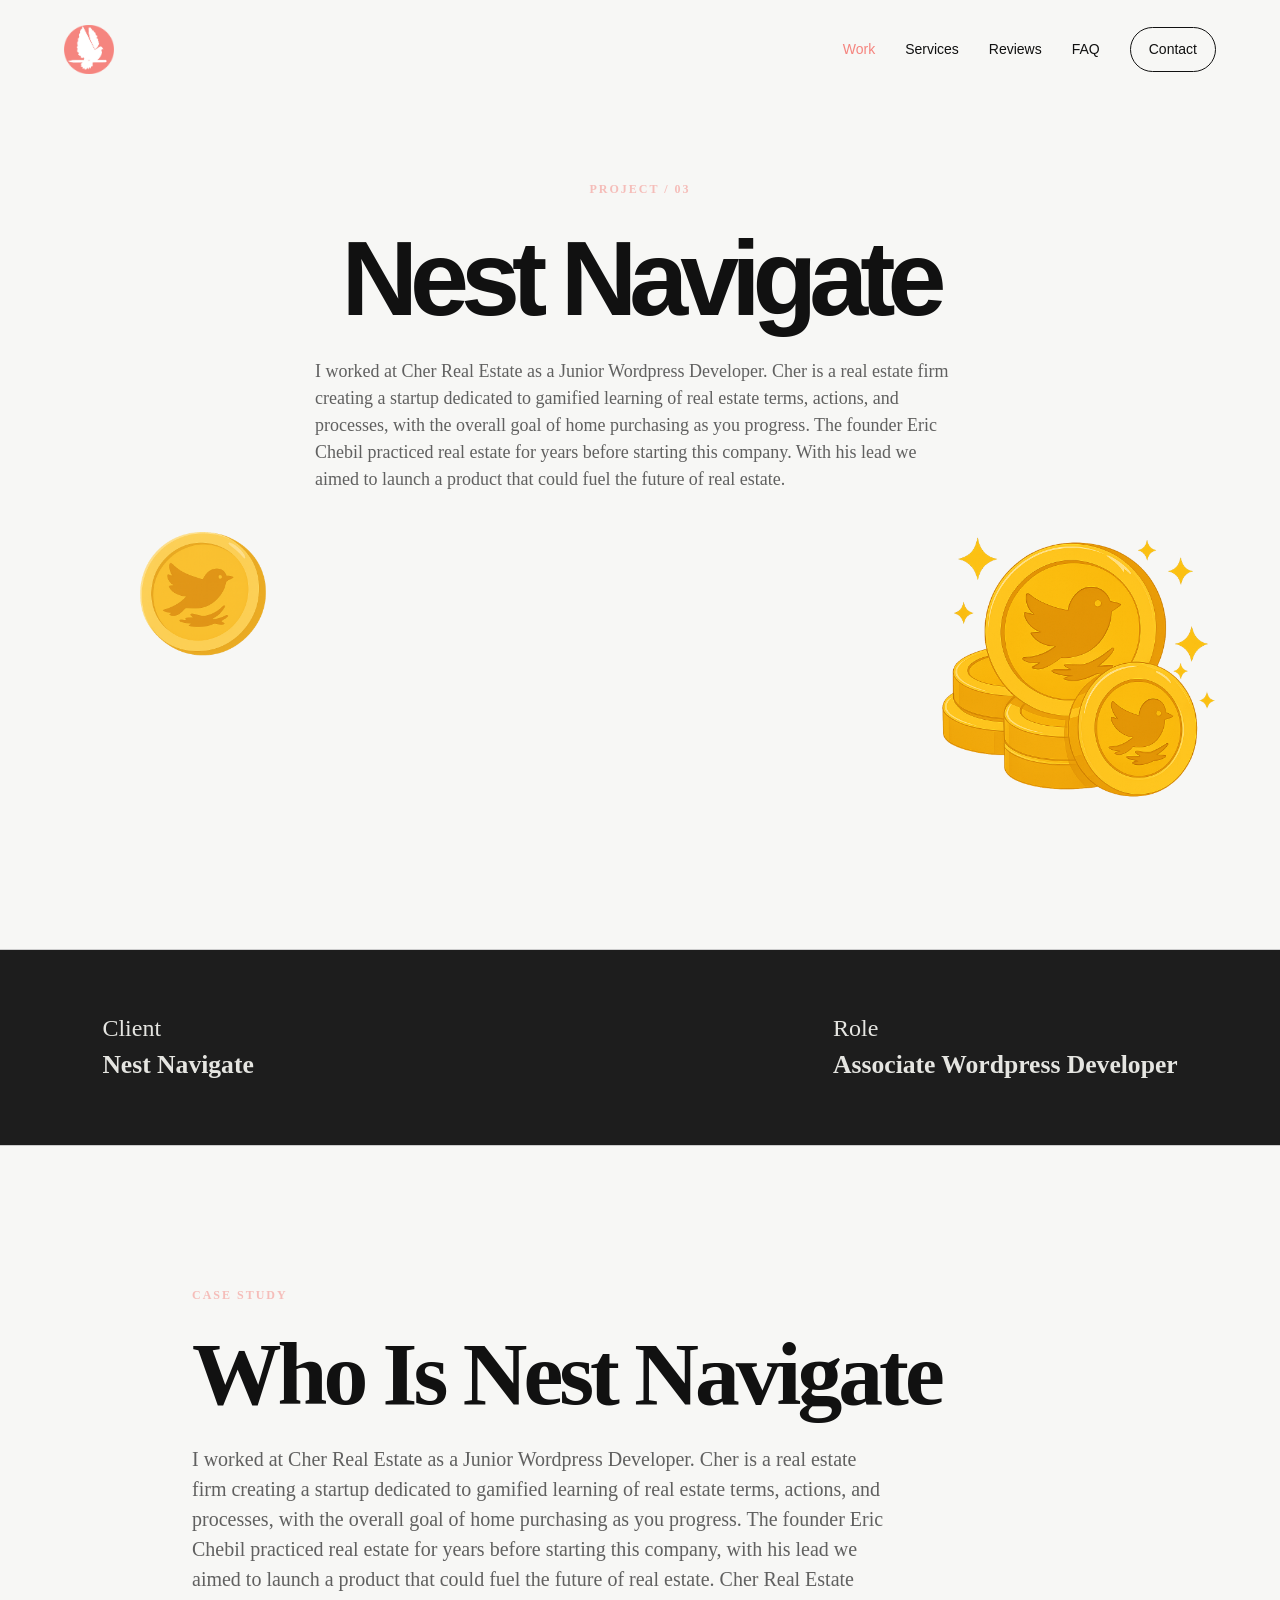
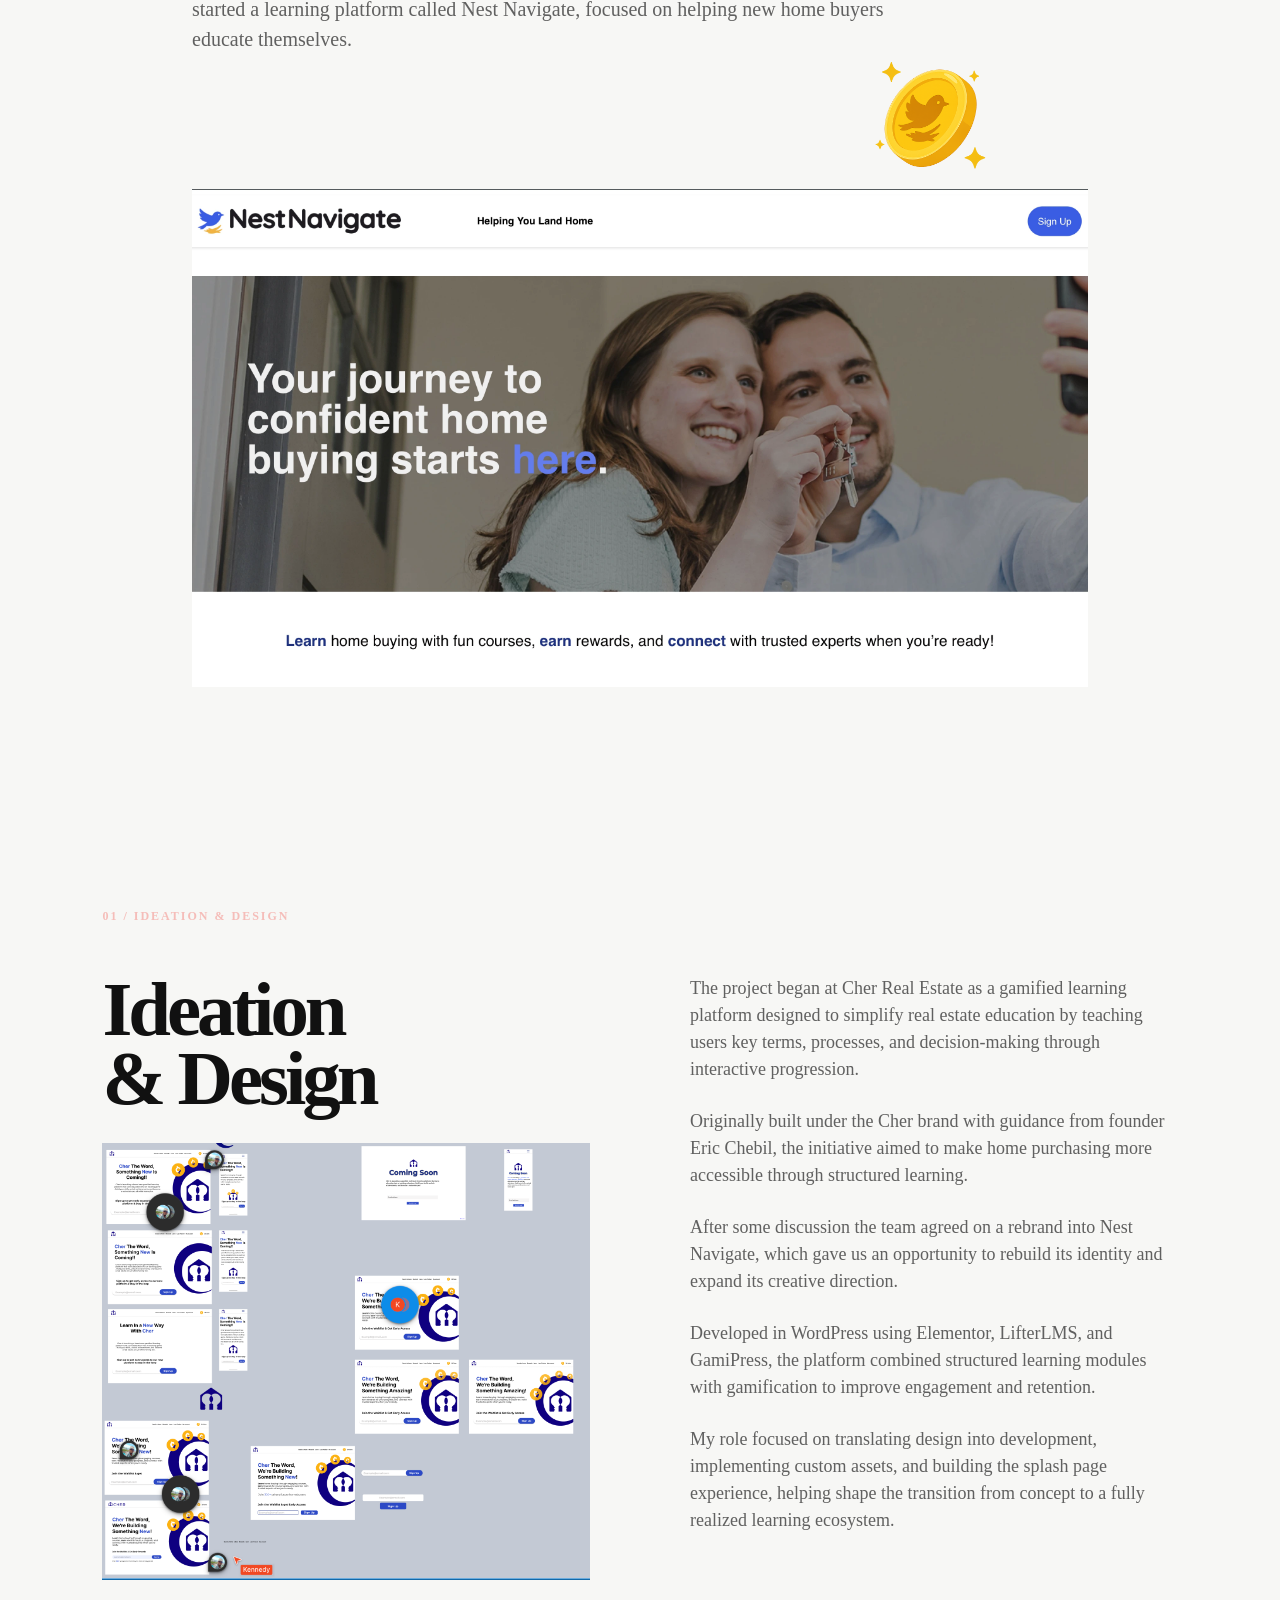
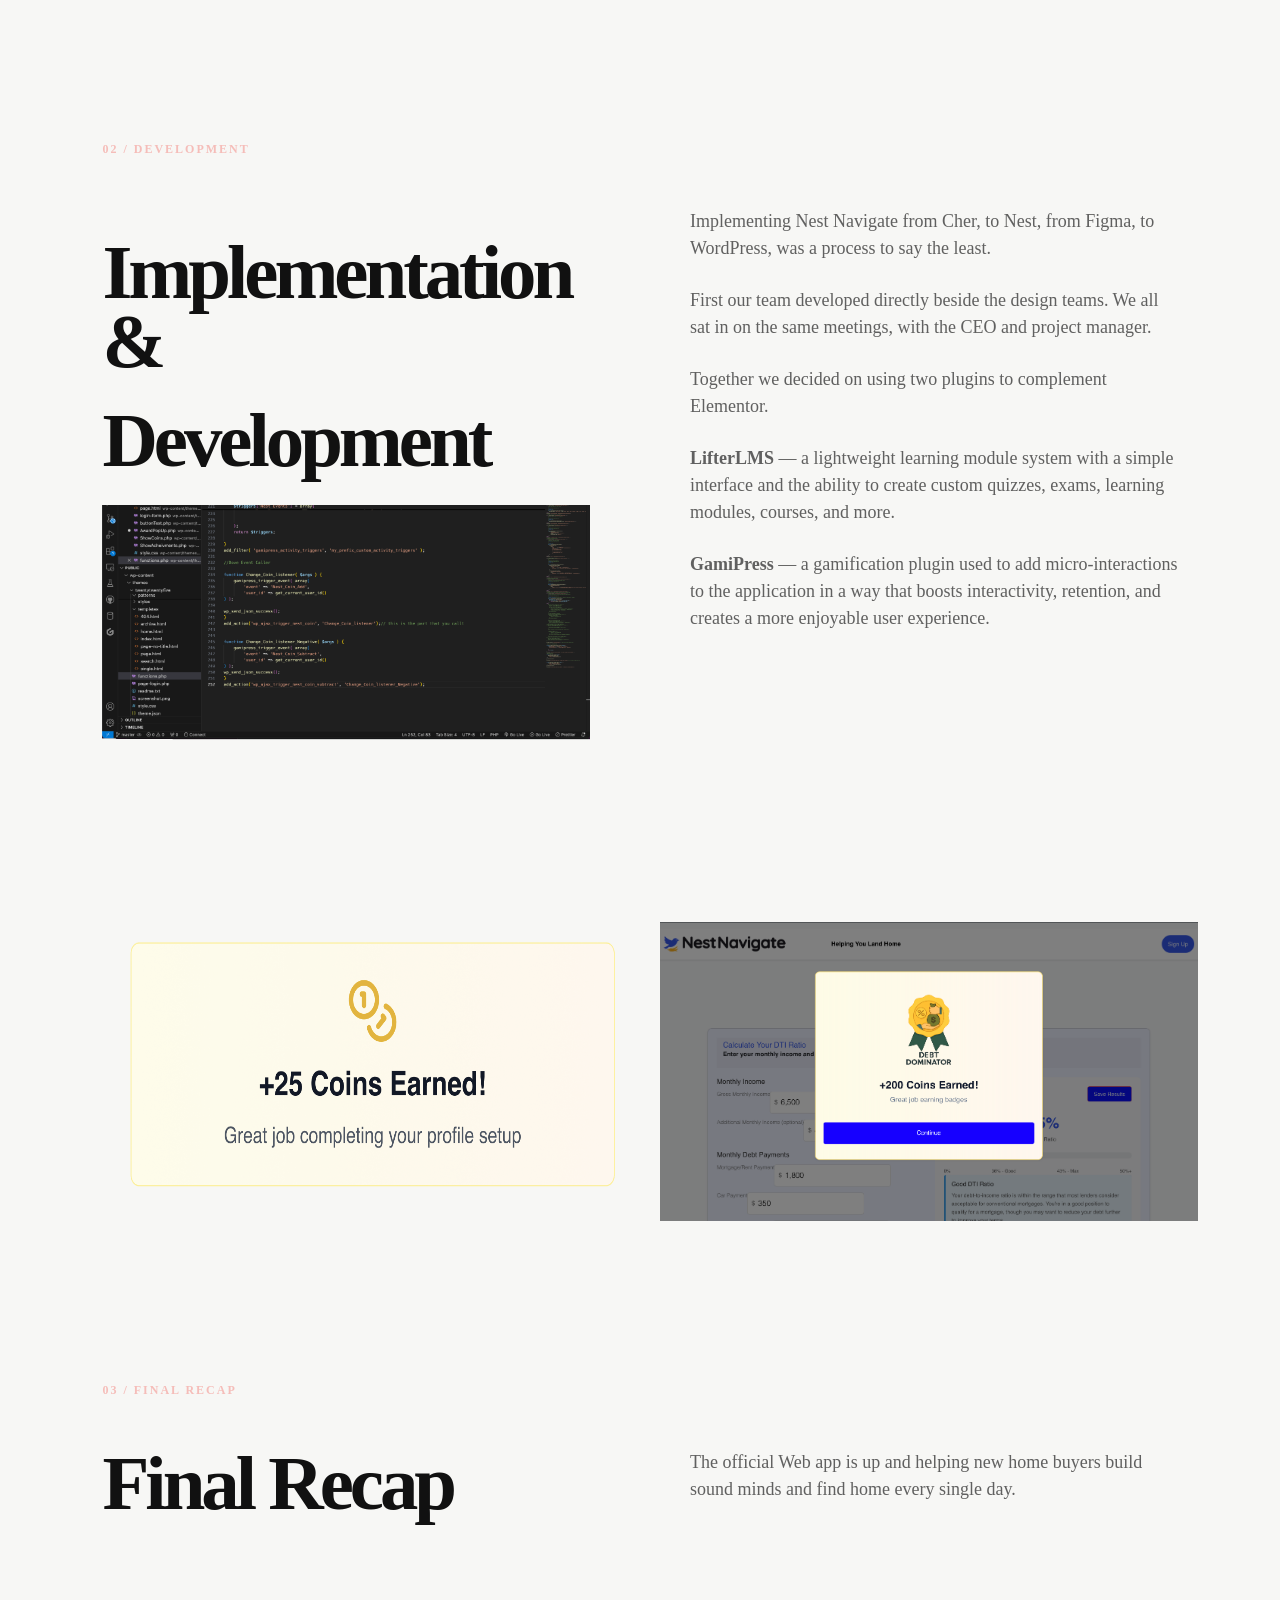
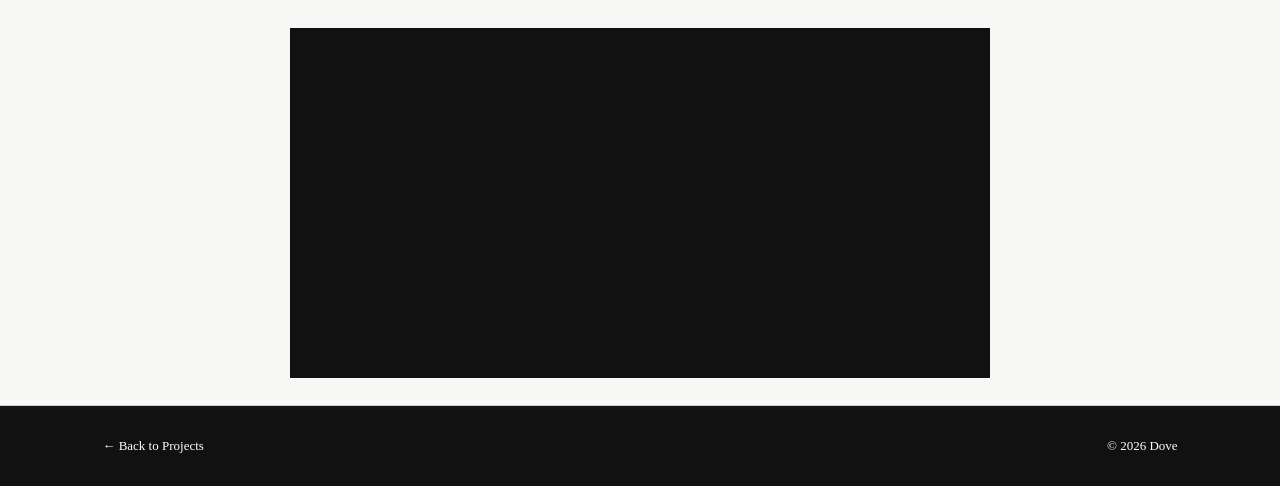
==== cher:Nest.html @ a453da7e "Initial commit" ====
<!DOCTYPE html>
<html lang="en">

<head>
    <link rel="icon" type="image/x-icon" href="/Images/Dove LogoTransparent Favicon.png">

    <meta charset="UTF-8">

    <meta
        name="viewport"
        content="width=device-width, initial-scale=1.0"
    >

    <title>Nest Navigate | Dove</title>

    <link rel="stylesheet" href="Developerdove.css">

</head>


<body>


    <!-- NAV -->

 
    <header class="navbar">
        <div class="container nav-inner">

            <a href="index.html" class="logo">
                <img src="Images/Dove LogoTransparent 300px.png" alt="Developer Dove Logo">
               <!-- DOVE<span id="highlighter">.</span>--> 
            </a>

            <nav class="nav-links">
                
                <a href="../index.html#work" id="highlighter">Work</a>
        <a href="#services">Services</a>
        <a href="#reviews">Reviews</a>
        <a href="#faq">FAQ</a>
        <a href="Contact.html" class="nav-button">Contact</a>
    </nav>

            <button class="menu-button" id="menuButton">
                ☰
            </button>

        </div>

    </header>

    <!-- HERO -->

    <section class="hero">

        <div class="hero-number">
            PROJECT / 03
        </div>

        <h1>
            Nest Navigate
        </h1>

        <p class="hero-description">

            I worked at Cher Real Estate as a Junior Wordpress
            Developer.

            Cher is a real estate firm creating a startup dedicated
            to gamified learning of real estate terms, actions,
            and processes, with the overall goal of home purchasing
            as you progress.

            The founder Eric Chebil practiced real estate for years
            before starting this company. With his lead we aimed to
            launch a product that could fuel the future of real estate.

        </p>
            <div class="corners">
                <img class="case-study-images" src="Images/Cher copy/Individual Coin.png" alt="An image on developerdove.com">
                <img id="Img2" src="Images/Cher copy/CoinStack.png" alt="An image on developerdove.com">

            </div>

    </section>



    <!-- INFO -->

    <section class="Case-Study-info">

        <div>

            <span>Client</span>

            <h3>
                Nest Navigate
            </h3>

        </div>


        <div>

            <span>Role</span>

            <h3>
                Associate Wordpress Developer
            </h3>

        </div>

    </section>









    <!-- WHO IS NEST -->

    <section class="case-study">

        <div class="section-label">
            CASE STUDY
        </div>

        <h2>
            Who Is Nest Navigate
        </h2>

        <p>

            I worked at Cher Real Estate as a Junior Wordpress
            Developer.

            Cher is a real estate firm creating a startup dedicated
            to gamified learning of real estate terms, actions,
            and processes, with the overall goal of home purchasing
            as you progress.

            The founder Eric Chebil practiced real estate for years
            before starting this company, with his lead we aimed to
            launch a product that could fuel the future of real estate.

            Cher Real Estate started a learning platform called
            Nest Navigate, focused on helping new home buyers
            educate themselves.

        </p>
        <div>
            <img class="case-study-images" id="SideCoins" src="Images/Cher copy/IndCoinSparkle.png" alt="">
            <img src="Images/Cher copy/SplashPage1.webp" alt="">
        </div>
  

    </section>



    <!-- DESIGN -->
    

    <section class="content-section">


        <div class="section-label" >
            01 / IDEATION & DESIGN
        </div>
    
        <div class="content-grid">

            <div id="FlexProp">
                <h2>
                    Ideation
                    <br>
                    & Design
                </h2>
                <div class="case-study-images" id="SideImages">
                    <img class="case-study-images" id="SideImage" src="Images/Cher copy/Screenshot 2025-06-03 at 3.51.54 PM.png">
                </div>
            </div>
            
         
        <div>
            


                <p>

                    The project began at Cher Real Estate as a
                    gamified learning platform designed to simplify
                    real estate education by teaching users key
                    terms, processes, and decision-making through
                    interactive progression.

                </p>
                

                <p>

                    Originally built under the Cher brand with
                    guidance from founder Eric Chebil, the initiative
                    aimed to make home purchasing more accessible
                    through structured learning.

                </p>

                <p>

                    After some discussion the team agreed on a
                    rebrand into Nest Navigate, which gave
                    us an opportunity to rebuild its identity
                    and expand its creative direction.

                </p>

                <p>

                    Developed in WordPress using Elementor,
                    LifterLMS, and GamiPress, the platform combined
                    structured learning modules with gamification
                    to improve engagement and retention.

                </p>

                <p>

                    My role focused on translating design into
                    development, implementing custom assets, and
                    building the splash page experience, helping
                    shape the transition from concept to a fully
                    realized learning ecosystem.

                </p>

            </div>

        </div>
            
    </section>

   

    <!-- IMAGE -->

   


    <!-- DEVELOPMENT -->

    <section class="content-section">

        <div class="section-label">
            02 / DEVELOPMENT
        </div>

        <div class="content-grid">
            <div id="FlexProp">
                <h2>
                    <h2>Implementation &</h2>
                     <h2>Development</h2>
                    
                </h2>
                <div class="case-study-images" id="SideImages">
                    <img class="case-study-images" id="SideImage" src="Images/Cher copy/CodeSS.png">
                </div>
            </div>
            <div>

                <p>

                    Implementing Nest Navigate from Cher, to Nest,
                    from Figma, to WordPress, was a process to say
                    the least.

                </p>

                <p>

                    First our team developed directly beside the
                    design teams. We all sat in on the same
                    meetings, with the CEO and project manager.

                </p>

                <p>

                    Together we decided on using two plugins to
                    complement Elementor.

                </p>

                <p>

                    <strong>LifterLMS</strong> — a lightweight
                    learning module system with a simple interface
                    and the ability to create custom quizzes,
                    exams, learning modules, courses, and more.

                </p>

                <p>

                    <strong>GamiPress</strong> — a gamification
                    plugin used to add micro-interactions to the
                    application in a way that boosts interactivity,
                    retention, and creates a more enjoyable user
                    experience.

                </p>

            </div>

        </div>

    </section>
    <section  class="content-section" id="extra_images">
        <img src="Images/Cher copy/module2.png" alt="">
        <img src="Images/Cher copy/PopUpGami.png" alt="">



    </section>



    <!-- IMAGE -->




    <!-- FINAL -->

    <section class="content-section final">

        <div class="section-label">
            03 / FINAL RECAP
        </div>

        <div class="content-grid">

            <h2>
                Final Recap
            </h2>

            <p>

                The official Web app is up and helping new home
                buyers build sound minds and find home every
                single day.

            </p>

        </div>

    </section>



    <!-- FINAL IMAGE -->

 


    <!-- VIDEO -->

    <section class="video">

        <div class="video-box">

            <video src="Images/Cher copy/NestNaviVideo.mov" autoplay="true" loop="true"></video>          

        </div>

    </section>



    <!-- FOOTER -->

    <footer>

        <a href="../index.html">
            ← Back to Projects
        </a>

        <span>
            © 2026 Dove
        </span>

    </footer>


    <script src="Developerdove.js"></script>

</body>

</html>
---- Developerdove.css ----
* {
    margin: 0;
    padding: 0;
    box-sizing: border-box;
}

html {
    scroll-behavior: smooth;
}

body {
    background: #f7f7f5;
    color: #111;
    line-height: 1.5;
}
h1{
font-family: inter, sans-serif;    
}

a {
    color: inherit;
    text-decoration: none;
}

button {
    font-family: inter, sans-serif;    
    font: inherit;
}
:root{
    --Dove-Pink:#F5847E;

}

/* =========================================
   GLOBAL
========================================= */

.container {
    width: min(1180px, 90%);
    margin: 0 auto;
}

.section {
    padding: 120px 0;
}

.eyebrow {
    font-size: 12px;
    font-weight: 700;
    letter-spacing: 2px;
    text-transform: uppercase;
    margin-bottom: 20px;
    font-family: google;
}

.section-number {
    font-size: 12px;
    font-weight: 700;
    opacity: .45;
    margin-bottom: 60px;
    color: var(--Dove-Pink);
}

.section-title {
    font-size: clamp(42px, 6vw, 80px);
    line-height: .95;
    letter-spacing: -4px;
    font-family: inter, sans-serif;    

}

.section-header {
    display: flex;
    justify-content: space-between;
    align-items: flex-end;
    gap: 40px;
    margin-bottom: 70px;
}

.section-description {
    max-width: 380px;
    opacity: .65;
}
.corners{
    width: auto;
    display: flex;
    justify-content: space-between;
    gap: 50vw;
    padding: 1.5rem;
}
.case-study-images{
    height: 15%;
    width: 15%;
}
#Img2 {
    width: 30%;
    height: auto;
}
.project-info{
    color: #1d1d1d;
    font-size: medium;
}
.Case-Study-info{
    background-color: #1d1d1d;
    color: #e5e5e1;
    display: flex;
    justify-content: space-between;
    align-items: flex-start;
    gap: 20px;
    padding: 20px 0;
    padding: 60px 8%;
    border-top: 1px solid #ccc;
    border-bottom: 1px solid #ccc;
    max-width: 100vw;
    display: flex;
    gap: 150px;
    font-size: clamp(16px, 24px, 36px);

}
.Case-Study-info h3{
    font-size: clamp(1rem, 2vw, 2.25rem);

}
#SideCoins{
    position: relative;
    left:75%;
}
#FlexProp{
    display: flex;
    flex-direction: column;
    justify-content: space-between;
    gap: 30px;
}
.wide-image ,#SideImages{
display: flex;
justify-content: center;
flex-direction: row;
width: auto;
height: auto;
    
}
#SideImage ,img{
    width: 100%;
    height: auto;
    justify-content: center;
}
#SideImages2, img{
    width: 50%;
    height: auto;

}
#extra_images{
    display: flex;
    flex-direction: row;
    justify-content: space-between;
    gap: 20px;
}
#extra_images img{
    width: 50%;
    height: auto;
    
}
@media (max-width: 800px) {
    #extra_images{
        display: flex;
        flex-direction: column;
    } 
    #extra_images img{
        width: 100%;
        height: auto;
    }
}

/* =========================================
   NAVIGATION
========================================= */
 #highlighter{

color: var(--Dove-Pink);
 }
 #backlight{
      /* h-offset, v-offset, blur, spread, color */
  text-shadow: 
    0 0 5px var(--Dove-Pink),
    0 0 15px var(--Dove-Pink),
    0 0 30px var(--Dove-Pink);
 }
.navbar {
    position: fixed;
    width: 100%;
    top: 0;
    left: 0;

    z-index: 1000;

    padding: 25px 0;

    transition:
        background .3s ease,
        box-shadow .3s ease,
        padding .3s ease;
}


.navbar.scrolled {
    background: rgba(247,247,245,.9);
    backdrop-filter: blur(12px);
    box-shadow: 0 5px 30px rgba(0,0,0,.06);
    padding: 15px 0;
}

.nav-inner {
    display: flex;
    justify-content: space-between;
    align-items: center;
}

.logo {
    font-size: 24px;
    font-weight: 800;
    letter-spacing: -1px;
    display: flex;
    flex-direction: row;
    
}
.logo img{
    max-width: 20%;
    animation: spin 20s linear infinite;

}
@keyframes spin {
    from {
        transform: rotate(0deg);
    }

    to {
        transform: rotate(360deg);
    }
}
.logo span {
    opacity: .45;
}

.nav-links {
    display: flex;
    align-items: center;
    gap: 30px;
}

.nav-links a {
    font-size: 14px;
    font-weight: 500;
}

.nav-button {
    border: 1px solid #111;
    padding: 11px 18px;
    border-radius: 100px;

    transition:
        background .2s ease,
        color .2s ease;
}

.nav-button:hover {
    background: #111;
    color: white;
}

.menu-button {
    display: none;
    background: none;
    border: none;
    font-size: 25px;
    cursor: pointer;
}





/* PROJECT PAGE NAV*/

.navbar { 
  
    position: fixed;
    width: 100%;
    top: 0;
    left: 0;
    font-family: inter, sans-serif;    
    z-index: 1000;

    padding: 25px 0;

    transition:
        background .3s ease,
        box-shadow .3s ease,
        padding .3s ease;
     } 
.logo { 
    font-weight: bold; 
    font-size: 22px; 
} 
.contact-link { 
    font-size: 14px; 
}

/* =========================================
   BUTTONS
========================================= */

.button {
    display: inline-flex;
    justify-content: center;
    align-items: center;
    font-family: inter, sans-serif;    

    padding: 15px 25px;

    border-radius: 100px;

    font-size: 14px;
    font-weight: 600;

    transition:
        transform .25s ease,
        background .25s ease,
        color .25s ease;
}

.button:hover {
    transform: translateY(-3px);
}

.primary {
    background: #111;
    color: white;
}

.primary:hover {
    background: #333;
}

.secondary {
    border: 1px solid #111;
}

.secondary:hover {
    background-color: #111;
    color: #fff;
}

.large {
    padding: 18px 30px;
}


/* =========================================
   HERO
========================================= */

.hero {
    min-height: 100vh;
    display: flex;
    align-items: center;
    padding-top: 52px;
}

.hero-content {
    max-width: 1050px;
}

.hero-title {
    font-size: clamp(36px, 10vw, 106px);
    line-height: .82;
    font-family: inter, sans-serif;    
    letter-spacing: -8px;
    font-weight: 800;
    margin-bottom: 35px;
}

.hero-title span {
    display: block;
    opacity: .35;
}
.hero-title h1{
    font-size:  clamp(35px, 80vw, 115px);
    line-height: .82;
    font-family: inter, sans-serif;    
    letter-spacing: -8px;
    font-weight: 800;
    margin-bottom: 35px;
}

.hero-subtitle {
    font-size: clamp(24px, 3vw, 42px);
    font-weight: 500;
    letter-spacing: -1px;

    margin-bottom: 25px;
}

.hero-text {
    max-width: 600px;
    font-size: 18px;
    opacity: .65;
    font-family: inter, sans-serif;    

    margin-bottom: 35px;
}

.hero-buttons {
    display: flex;
    gap: 12px;
}


/* =========================================
   INTRO
========================================= */

.intro {
    background: #111;
    color: white;
}

.intro-grid {
    display: grid;
    grid-template-columns: 1fr 1fr;
    gap: 100px;
}

.large-heading {
    font-size: clamp(50px, 7vw, 95px);
    line-height: .9;
    letter-spacing: -5px;
    font-family: inter, sans-serif;    

}

.large-heading span {
    display: block;
    opacity: .4;
}

.intro-copy {
    padding-top: 20px;
    font-size: 20px;
    opacity: .7;
}

.intro-copy p + p {
    margin-top: 30px;
}


/* =========================================
   PROJECTS
========================================= */

.projects {
    display: grid;
    grid-template-columns: repeat(3, 1fr);
    gap: 20px;
}

.project-card {
    overflow: hidden;
}

.project-image {
    height: 450px;
    max-height: 500px;
    position: relative;
    background-size: cover;
    background-position: center;
    overflow: hidden;
}


/*
    Replace these with your actual project images.
*/

.nest {
    background:
        linear-gradient(135deg, #cfcfcf, #777);
}

.global {
    background:
        linear-gradient(135deg, #222, #888);
}

.eggroll {
    background:
        linear-gradient(135deg, #e7d0a2, #8e6841);
}

.project-overlay {
    position: absolute;
    inset: 0;
    display: flex;
    align-items: center;
    justify-content: center;
    background: rgba(0,0,0,.65);
    color: white;
    opacity: 0;
    transition: opacity .3s ease;
}

.project-image:hover .project-overlay {
    opacity: 1;
}

.project-info {
    display: flex;
    justify-content: space-between;
    align-items: flex-start;
    gap: 20px;
    padding: 20px 0;
}

.project-label {
    display: block;

    font-size: 11px;
    text-transform: uppercase;

    letter-spacing: 1px;

    opacity: .45;

    margin-bottom: 5px;
}

.project-info h3 {
    font-size: 20px;
}

.project-type {
    font-size: 12px;
    opacity: .5;
    text-align: right;
}

.center-button {
    text-align: center;
    margin-top: 60px;
}


/* =========================================
   SERVICES
========================================= */

.services {
    background: #111;
    color: white;
}

.service-grid {
    display: grid;
    grid-template-columns: repeat(3, 1fr);
    gap: 20px;
}

.service-card {
    min-height: 420px;

    border: 1px solid rgba(255,255,255,.15);

    padding: 30px;

    display: flex;
    flex-direction: column;

    position: relative;

    transition:
        background .3s ease,
        transform .3s ease;
}

.service-card:hover {
    background: #1d1d1d;
    transform: translateY(-8px);
    box-shadow: 
    0 0 5px var(--Dove-Pink),
    0 0 15px var(--Dove-Pink),
    0 0 30px var(--Dove-Pink);
}

.service-number {
    font-size: 12px;
    opacity: .4;
    margin-bottom: auto;
}

.service-card h3 {
    font-size: 34px;
    line-height: 1;
    letter-spacing: -1.5px;
    max-width: 280px;
}

.service-card ul {
    list-style: none;
    margin-top: 30px;
}

.service-card li {
    opacity: .55;
    font-size: 14px;
    margin-top: 8px;
}

.service-icon {
    position: absolute;

    right: 30px;
    top: 30px;

    font-size: 35px;
    opacity: .4;
}


/* =========================================
   REVIEWS
========================================= */

.reviews-grid {
    display: grid;
    grid-template-columns: repeat(3, 1fr);
    gap: 20px;
}

.review-card {
    border-top: 1px solid #111;

    padding-top: 25px;
}

.quote {
    font-size: 50px;
    line-height: .5;
    margin-bottom: 30px;
}

.review-card p {
    font-size: 17px;
    line-height: 1.6;
    opacity: .7;

    min-height: 180px;
}

.review-author {
    display: flex;
    flex-direction: column;

    margin-top: 30px;
}

.review-author strong {
    font-size: 14px;
}

.review-author span {
    font-size: 12px;
    opacity: .5;
}


/* =========================================
   FAQ
========================================= */

.faq {
    background: #111;
    color: white;
}

.faq-list {
    max-width: 900px;
    margin-left: auto;
}

.faq-item {
    border-top: 1px solid rgba(255,255,255,.2);
}

.faq-item:last-child {
    border-bottom: 1px solid rgba(255,255,255,.2);
}

.faq-question {
    width: 100%;

    padding: 30px 0;

    background: none;
    border: none;

    color: white;

    display: flex;
    justify-content: space-between;
    align-items: center;

    cursor: pointer;

    text-align: left;

    font-size: 20px;
}

.faq-icon {
    font-size: 25px;
    transition: transform .3s ease;
}

.faq-answer {
    max-height: 0;
    overflow: hidden;

    opacity: 0;

    transition:
        max-height .4s ease,
        opacity .3s ease;
}

.faq-answer p {
    padding-bottom: 30px;

    max-width: 700px;

    opacity: .6;
}

.faq-item.active .faq-answer {
    max-height: 300px;
    opacity: 1;
}

.faq-item.active .faq-icon {
    transform: rotate(45deg);
}


/* =========================================
   CONTACT
========================================= */

.contact {
    min-height: 85vh;

    display: flex;
    align-items: center;

    background: #e5e5e1;
}

.contact-content {
    text-align: center;

}

.contact h2 {
    font-size: clamp(55px, 9vw, 125px);
    line-height: .85;
    letter-spacing: -7px;
    font-family: inter,sans-serif;
    max-width: 1100px;
    margin: 0 auto 35px;
}

.contact h2 span {
    display: block;
    opacity: .35;
}

.contact-text {
    max-width: 600px;
    margin: 0 auto 35px;

    opacity: .65;
}

.availability {
    margin-top: 80px;

    display: flex;
    justify-content: center;
    align-items: center;
    gap: 10px;

    font-weight: 600;
}

.status-dot {
    width: 9px;
    height: 9px;

    border-radius: 50%;

    background: #28a745;
}

.availability-text {
    margin-top: 10px;
    opacity: .5;
}

.email {
    display: inline-block;

    margin-top: 20px;

    font-weight: 600;

    border-bottom: 1px solid #111;
}


/* =========================================
   FOOTER
========================================= */

footer {
    background: #111;
    color: white;
}

.footer-inner {
    padding: 25px 0;

    display: flex;
    justify-content: space-between;

    font-size: 12px;

    opacity: .5;

}


/* =========================================
   SCROLL ANIMATIONS
========================================= */

.reveal {
    opacity: 0;
    transform: translateY(35px);

    transition:
        opacity .8s ease,
        transform .8s ease;
}

.reveal.visible {
    opacity: 1;
    transform: translateY(0);
}


/* =========================================
   MOBILE
========================================= */

@media (max-width: 800px) {

    .navbar {
        padding: 16px;
    }
    .section {
        padding: 80px 0;
    }

    .nav-links {
        position: absolute;

        top: 70px;
        left: 5%;
        right: 5%;

        background: #111;
        color: white;

        padding: 25px;

        border-radius: 15px;

        flex-direction: column;
        align-items: flex-start;

        opacity: 0;
        pointer-events: none;

        transform: translateY(-10px);

        transition:
            opacity .3s ease,
            transform .3s ease;
    }

    .nav-links.active {
        opacity: 1;
        pointer-events: auto;
        transform: translateY(0);
    }

    .menu-button {
        display: block;
    }

    .hero-title {
        font-size: clamp(55px, 15vw, 100px);
        letter-spacing: -5px;
    }

    .hero-subtitle {
        font-size: 25px;
    }

    .hero-text {
        font-size: 16px;
    }

    .intro-grid {
        grid-template-columns: 1fr;
        gap: 40px;
    }

    .section-header {
        flex-direction: column;
        align-items: flex-start;
    }

    .projects,
    .service-grid,
    .reviews-grid {
        grid-template-columns: 1fr;
    }

    .project-image {
        height: 400px;
    }

    .service-card {
        min-height: 350px;
    }

    .review-card p {
        min-height: auto;
    }

    .contact h2 {
        font-size: clamp(50px, 14vw, 90px);
        letter-spacing: -5px;
    }

    .footer-inner {
        flex-direction: column;
        gap: 10px;
    }

}


/* =========================================
   SMALL PHONES
========================================= */

@media (max-width: 480px) {

    .container {
        width: 88%;
    }

    .hero {
        min-height: 90vh;
        padding: 100px 8% 100px;
    }

    .hero-buttons {
        flex-direction: column;
        align-items: stretch;
    }

    .button {
        width: 100%;
    }

    .project-image {
        height: 330px;
    }

    .project-info {
        flex-direction: column;
    }

    .project-type {
        text-align: left;
    }

}





/* =========================================
Eggrolldaddy 
========================================= */



img {
    width: 100%;
    display: block;
}

a {
    color: inherit;
    text-decoration: none;
}


/* NAV */



.logo {
    font-weight: bold;
    font-size: 22px;
}

.contact-link {
    font-size: 14px;
}


/* HERO */

.hero {
    min-height: 100vh;

    padding: 180px 8% 100px;

    display: flex;
    flex-direction: column;
    justify-content: center;
}

.hero-number,
.section-label {
    font-size: 12px;
    letter-spacing: 2px;
    opacity: .5;
    text-transform: uppercase;
    font-weight: 700;
    color: var(--Dove-Pink) ;
}

.hero h1 {
    font-size: clamp(70px, 12vw, 106px);
    line-height: .85;
    letter-spacing: -8px;

    margin: 35px 0;
}

.hero-description {
    max-width: 650px;
    font-size: 18px;
    opacity: .65;
}


/* INFO */

.project-info {
    padding: 60px 8%;

    border-top: 1px solid #ccc;
    border-bottom: 1px solid #ccc;

    display: flex;
    gap: 150px;
}

.project-info span {
    font-size: 12px;
    opacity: .5;
}

.project-info h2 {
    font-size: 20px;
    margin-top: 8px;
}


/* IMAGES */

.MainProjectImg{
    display: flex;
    justify-content: center;
    background-color: #1d1d1d;
    height: 100%;


}
.MainProjectImg img{
    width: 100%;
    height: 100%;
}

.wide-image {
    padding: 80px 8%;
    width: 100%;
}


/* CASE STUDY */

.case-study {
    padding: 140px 15%;
}

.case-study h2 {
    font-size: clamp(45px, 7vw, 90px);
    line-height: .9;
    letter-spacing: -4px;

    margin: 30px 0;
}

.case-study p {
    max-width: 700px;
    font-size: 20px;
    opacity: .65;
}


/* CONTENT */

.content-section {
    padding: 80px 8%;
}

.case-study-images :hover{
    transform: scale(1.15);
    padding: auto;
}

.content-grid {
    margin-top: 50px;
    display: grid;
    grid-template-columns: 1fr 1fr;
    gap: 100px;
}

.content-grid h2 {
    font-size: clamp(45px, 6vw, 80px);
    line-height: .9;
    letter-spacing: -4px;
}

.content-grid p {
    font-size: 18px;
    opacity: .65;
    margin-bottom: 25px;
}


/* VIDEO */

.video {
    padding: 20px 8%;
    width: 100%;
    display: flex;
    flex-direction: row;
    justify-content: center;
    align-items: center;

}

.video-box video {
    width: 90vw;
    max-width: 700px;
    background: #111;
    color: white;

}


/* FOOTER */

footer {
    padding: 30px 8%;

    border-top: 1px solid #ccc;

    display: flex;
    justify-content: space-between;

    font-size: 13px;
}


/* ANIMATION */

.reveal {
    opacity: 0;
    transform: translateY(50px);

    transition:
        opacity .8s ease,
        transform .8s ease;
}

.reveal.show {
    opacity: 1;
    transform: translateY(0);
}


/* MOBILE */

@media (max-width: 700px) {

    .hero {
    
        padding: 100px 8% 100px;

    }

    .hero h1 {
        font-size: 52px;
        letter-spacing: -4px;
        line-height: 1;

    }

    .project-info {
        padding: 40px 6%;
        flex-direction: column;
        gap: 30px;
    }

    .case-study {
        padding: 90px 6%;
    }

    .content-section {
        padding: 90px 6%;
    }

    .content-grid {
        grid-template-columns: 1fr;
        gap: 40px;
    }

    .wide-image,
    .full-image {
        padding: 40px 6%;
    }

    .video {
        padding: 40px 6%;
    }

    .video-box {
        height: 300px;
    }

}




/*Contact hero */


.split{
    display: flex;
    justify-content: space-between;
    align-items: center;
    gap: 40px;
    overflow: hidden;
}

.hero-Contact{

    min-height: 100vh;
    display: flex;
    align-items: center;
    padding-top: 56px;
}

.hero-Contact-right{

    min-height: 100vh;
    display: flex;
    align-items: center;
    padding: 72px;
    background-color: #111;
    color: #fff;
    min-width: 50vw;
}


.hero-Contact h1{
font-size: 3em;
}
.hero-Contact-title {
    font-size: clamp(65px, 10vw, 145px);
    line-height: .82;
    font-family: inter, sans-serif;    
    letter-spacing: -8px;

    font-weight: 800;

    margin-bottom: 35px;
}

.hero-title span {
    display: block;
    opacity: .35;
}
.hero-title h1{
    font-size:  clamp(35px, 80vw, 115px);
    line-height: .82;
    font-family: inter, sans-serif;    
    letter-spacing: -8px;
    font-weight: 800;
    margin-bottom: 35px;
}

.hero-Contact-subtitle {
    font-size: clamp(24px, 3vw, 42px);
    font-weight: 500;
    letter-spacing: -1px;

    margin-bottom: 25px;
}

.hero-text {
    max-width: 600px;
    font-size: 18px;
    opacity: .65;
    font-family: inter, sans-serif;    

    margin-bottom: 35px;
}

.Contact-eyebrow {
    font-size: 12px;
    font-weight: 700;
    letter-spacing: 2px;
    text-transform: uppercase;
    margin-bottom: 20px;
    font-family: google;    
}

.Contact-form{
    display: flex;
    flex-direction: column;
    gap: 20px;
    max-width: 500px;
}
form{
    width: 80vw;
}

input,
select,
textarea {
    width: 100%;
    padding: 14px 16px;

    background: #111;
    color: white;

    border: 1px solid #444;
    border-radius: 6px;

    font-family: inherit;
    font-size: 15px;

    outline: none;

    transition: border-color 0.2s ease;
}



input::placeholder,
textarea::placeholder {
    color: var(--Dove-Pink);
}



input:focus,
select:focus,
textarea:focus {
    border-color: white;
}



select option {
    background: #111;
    color: white;
}



textarea {
    resize: vertical;
}


/* Send button */

button[type="submit"] {
    padding: 14px 25px;

    background: white;
    color: black;

    border: 1px solid white;
    border-radius: 50px;

    font-family: inherit;
    font-size: 15px;
    font-weight: 600;

    cursor: pointer;

    transition: all 0.2s ease;
}



button[type="submit"]:hover {
    background: transparent;
    color: white;
}
/* ========================================= MOBILE ========================================= */
@media (max-width: 700px) {
    form {
        width: 90vw;
    }
.hero-content{
text-align: center;}
    .Contact-form {
        max-width: 100%;
        gap: 16px;
    }

    input,
    select,
    textarea {
        font-size: 16px; /* prevents iOS Safari auto-zoom on focus */
        padding: 12px 14px;
    }

    button[type="submit"] {
        width: 100%;
        padding: 14px 20px;
    }
}
@media (max-width: 700px) {
    .split {
        flex-direction: column;
        gap: 0;
    }

    .hero-Contact,
    .hero-Contact-right {
        min-height: auto;
        min-width: 100%;
        padding: 40px 24px;
    }

    .hero-Contact h1 {
        font-size: 2em;
    }

    form {
        width: 100%;
    }

    .Contact-form {
        max-width: 100%;
        gap: 16px;
    }

    input,
    select,
    textarea {
        font-size: 16px;
        padding: 12px 14px;
    }

    button[type="submit"] {
        width: 100%;
        padding: 14px 20px;
    }
}
iframe{
    width: 1200px;
    max-width: 1200px;
    height: 40vh;
}
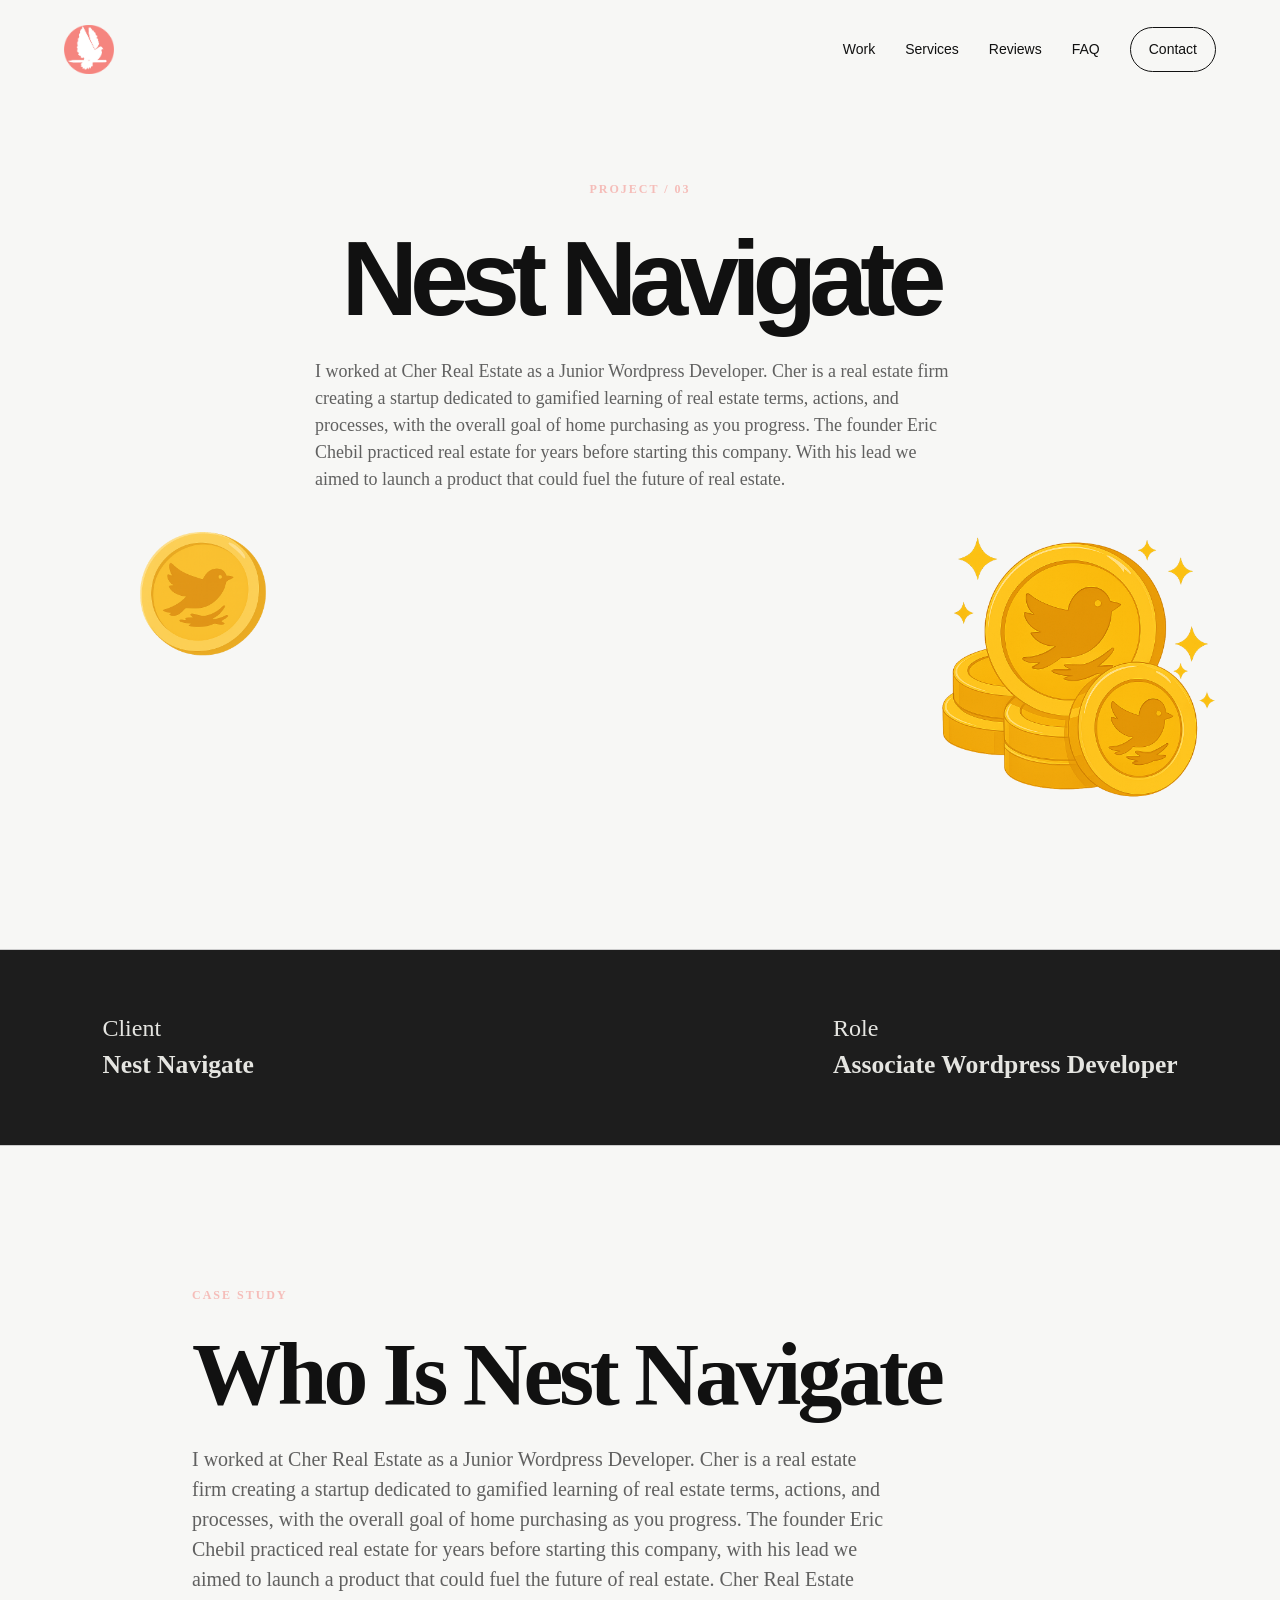
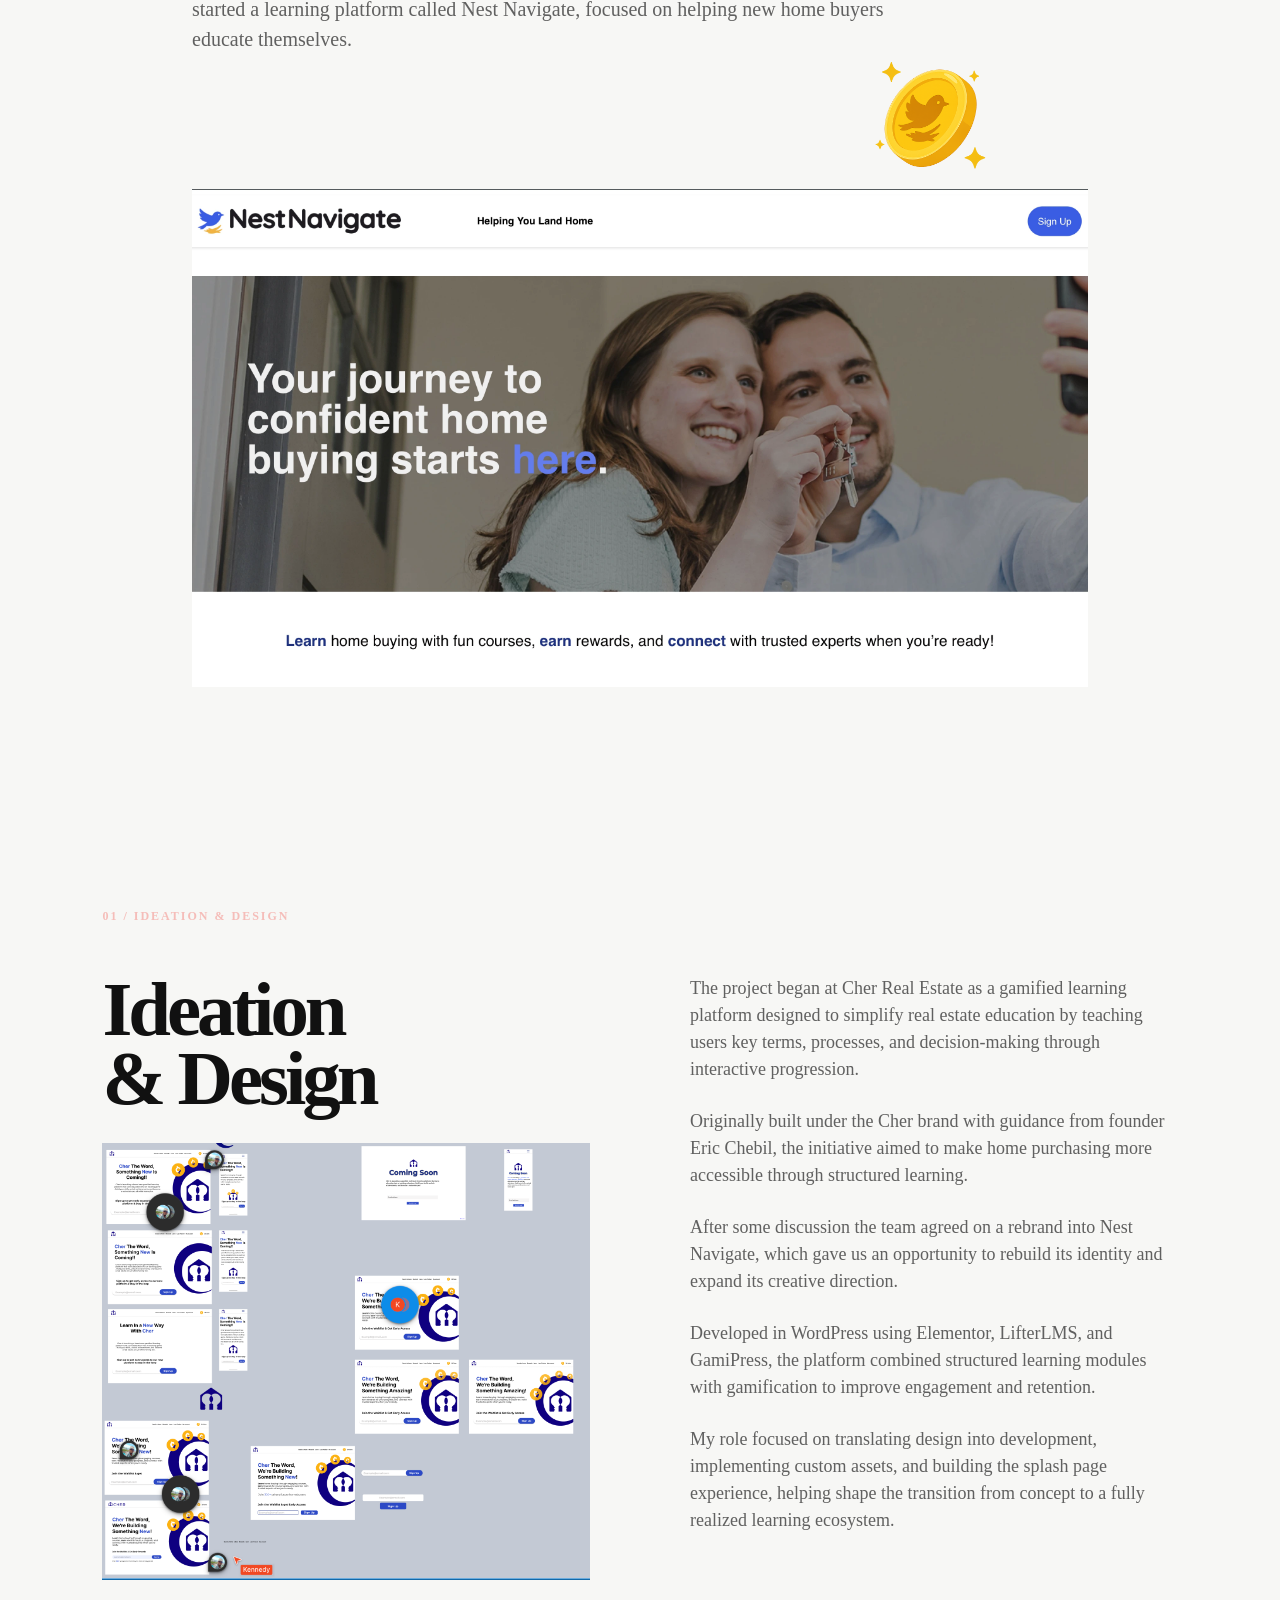
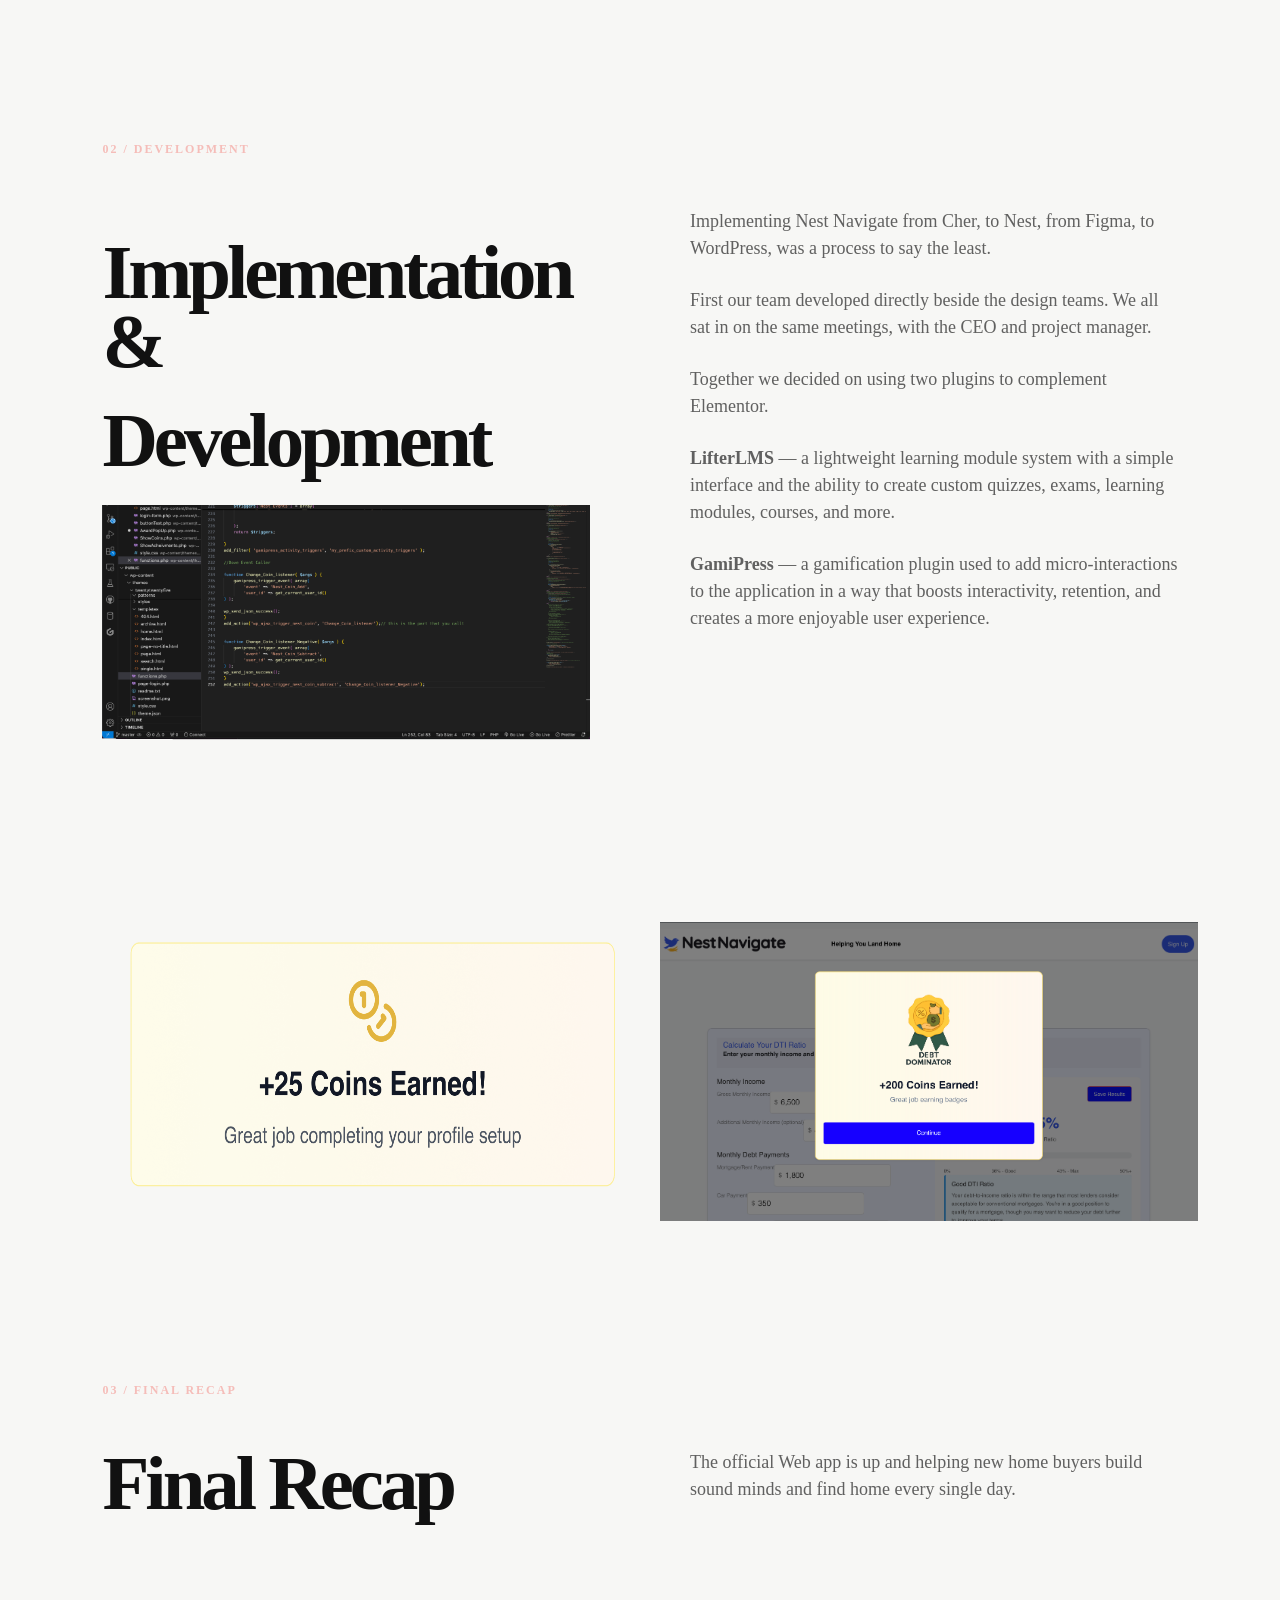
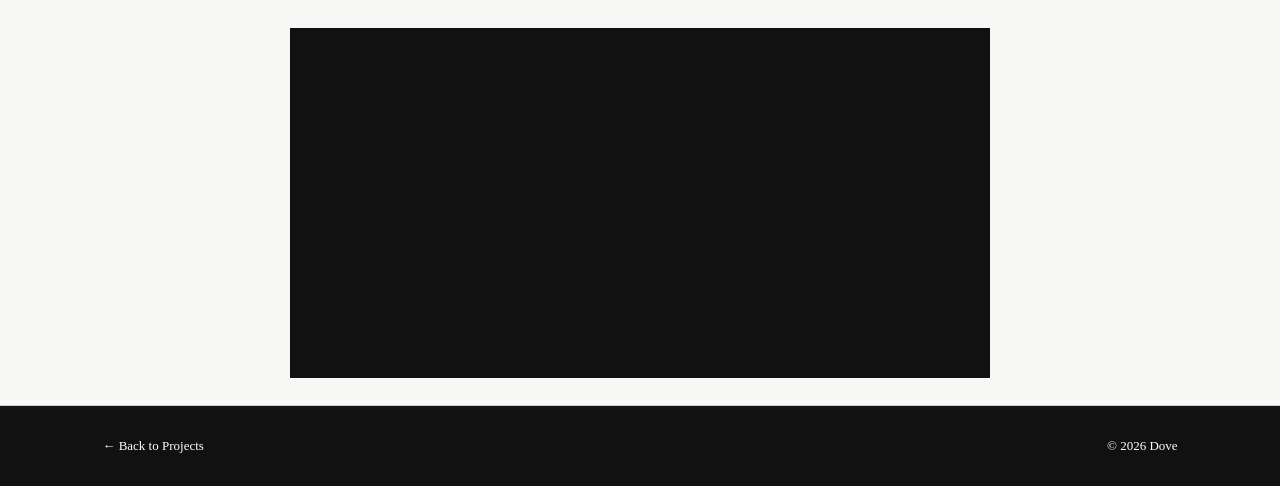
==== commit 5077f3d7: "Navbars and GTAGS" ====
--- a/cher:Nest.html
+++ b/cher:Nest.html
@@ -29,24 +29,21 @@
 
             <a href="index.html" class="logo">
                 <img src="Images/Dove LogoTransparent 300px.png" alt="Developer Dove Logo">
-               <!-- DOVE<span id="highlighter">.</span>--> 
             </a>
 
             <nav class="nav-links">
-                
-                <a href="../index.html#work" id="highlighter">Work</a>
-        <a href="#services">Services</a>
-        <a href="#reviews">Reviews</a>
-        <a href="#faq">FAQ</a>
-        <a href="Contact.html" class="nav-button">Contact</a>
-    </nav>
+                <a href="/index.html#work">Work</a>
+                <a href="/index.html#services">Services</a>
+                <a href="/index.html#reviews">Reviews</a>
+                <a href="/index.html#faq">FAQ</a>
+                <a href="Contact.html" class="nav-button">Contact</a>
+            </nav>
 
             <button class="menu-button" id="menuButton">
                 ☰
             </button>
 
         </div>
-
     </header>
 
     <!-- HERO -->
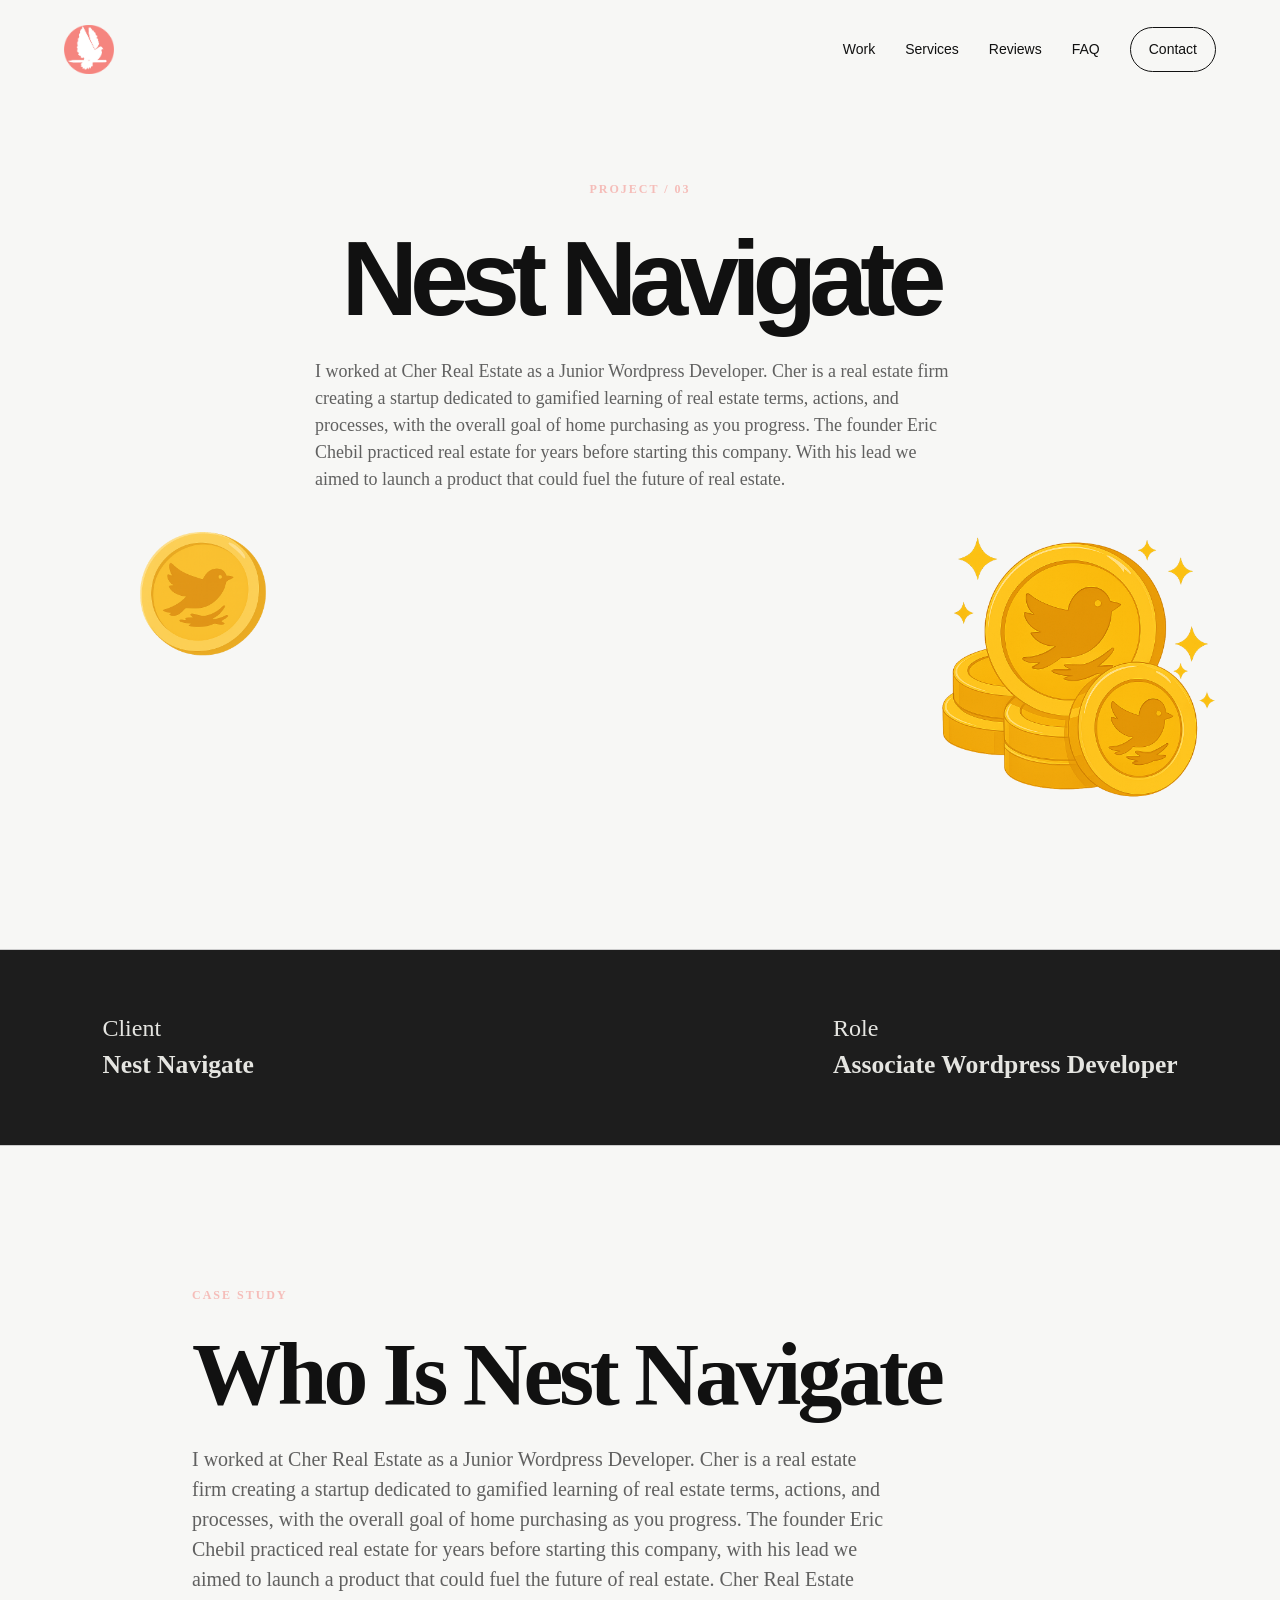
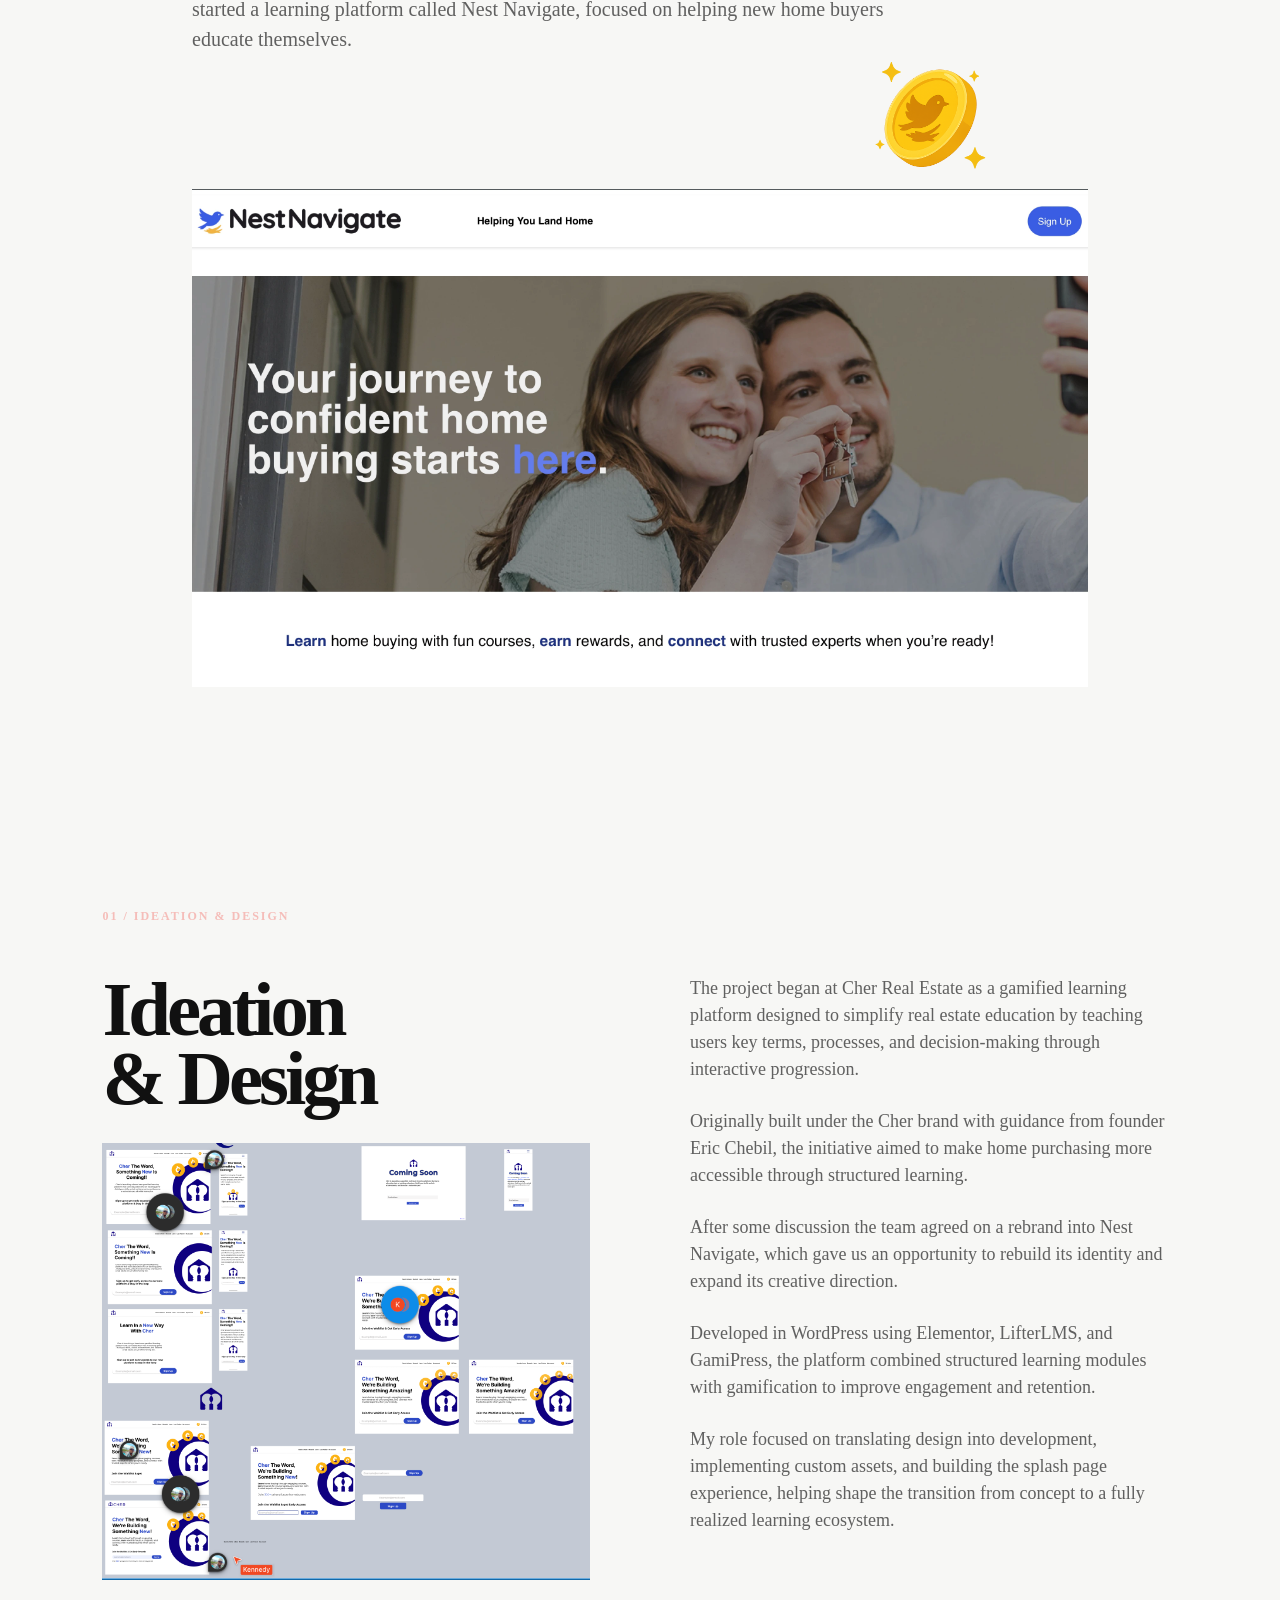
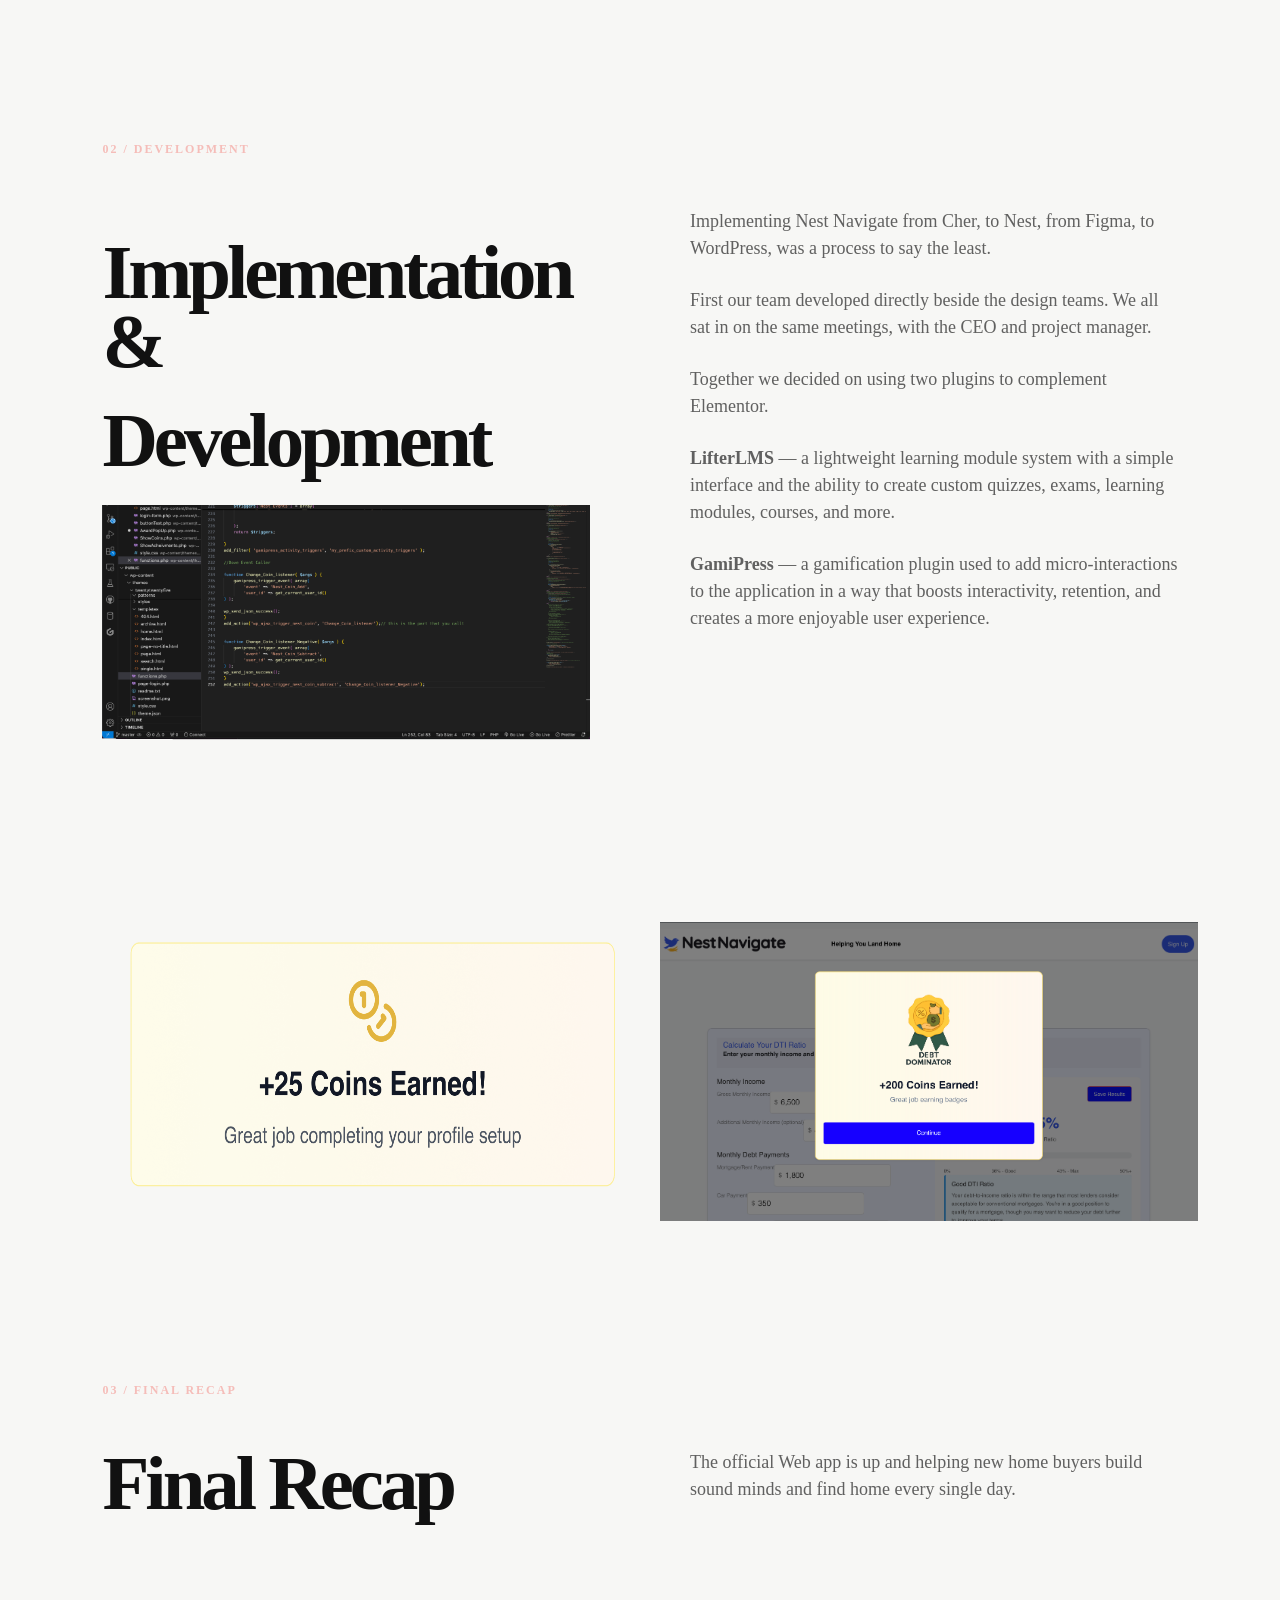
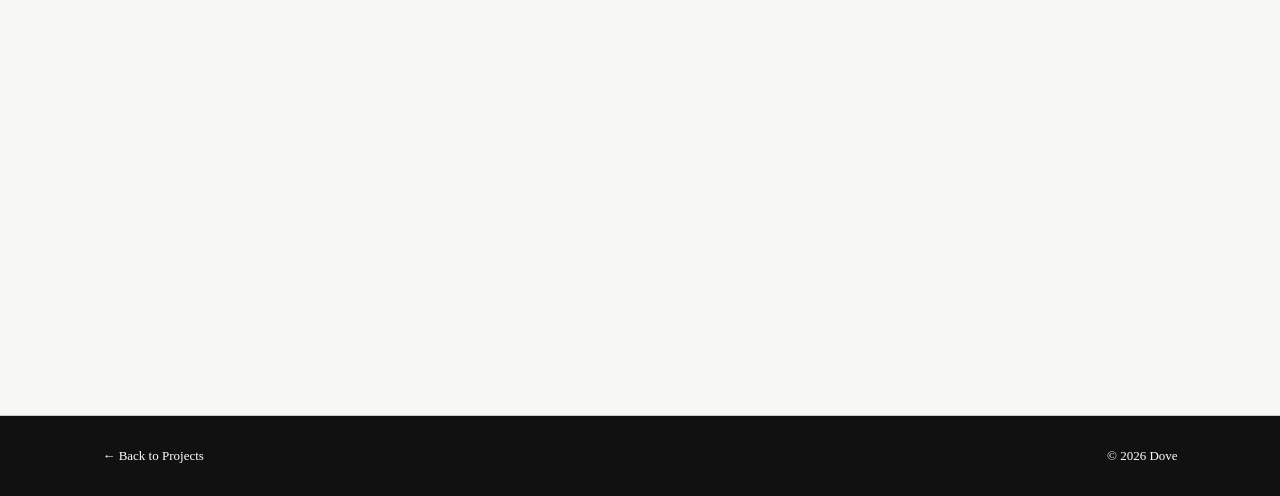
==== commit 27c39f1f: "Iframes" ====
--- a/cher:Nest.html
+++ b/cher:Nest.html
@@ -27,15 +27,15 @@
     <header class="navbar">
         <div class="container nav-inner">
 
-            <a href="index.html" class="logo">
+            <a href="/" class="logo">
                 <img src="Images/Dove LogoTransparent 300px.png" alt="Developer Dove Logo">
             </a>
 
             <nav class="nav-links">
-                <a href="/index.html#work">Work</a>
-                <a href="/index.html#services">Services</a>
-                <a href="/index.html#reviews">Reviews</a>
-                <a href="/index.html#faq">FAQ</a>
+                <a href="/#work">Work</a>
+                <a href="/#services">Services</a>
+                <a href="/#reviews">Reviews</a>
+                <a href="/#faq">FAQ</a>
                 <a href="Contact.html" class="nav-button">Contact</a>
             </nav>
 
@@ -370,8 +370,7 @@
 
         <div class="video-box">
 
-            <video src="Images/Cher copy/NestNaviVideo.mov" autoplay="true" loop="true"></video>          
-
+            <iframe src="https://player.vimeo.com/video/1193303012?title=0&amp;byline=0&amp;portrait=0&amp;badge=0&amp;autopause=0&amp;player_id=0&amp;app_id=58479" width="2880" height="1554" frameborder="0" allow="autoplay; fullscreen; picture-in-picture; clipboard-write; encrypted-media; web-share" referrerpolicy="strict-origin-when-cross-origin" title="NestNaviVideo"></iframe>
         </div>
 
     </section>
